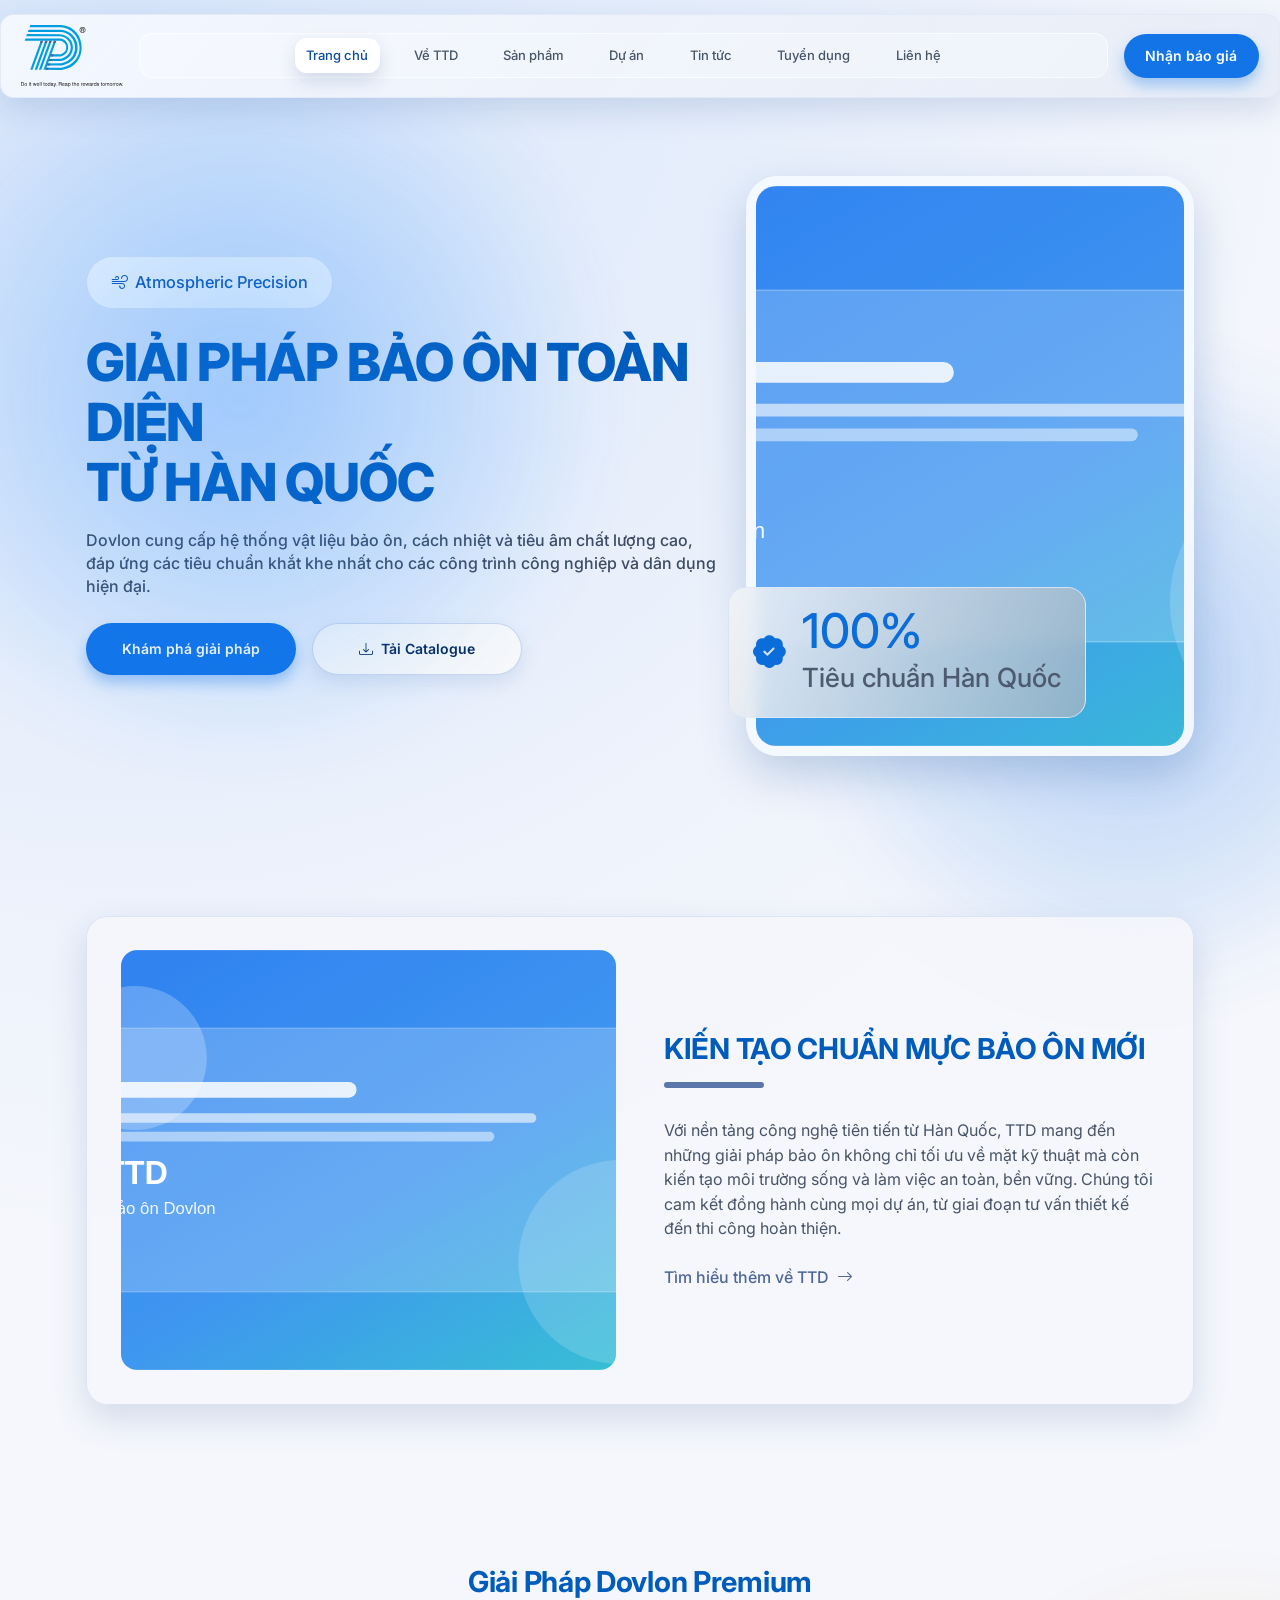
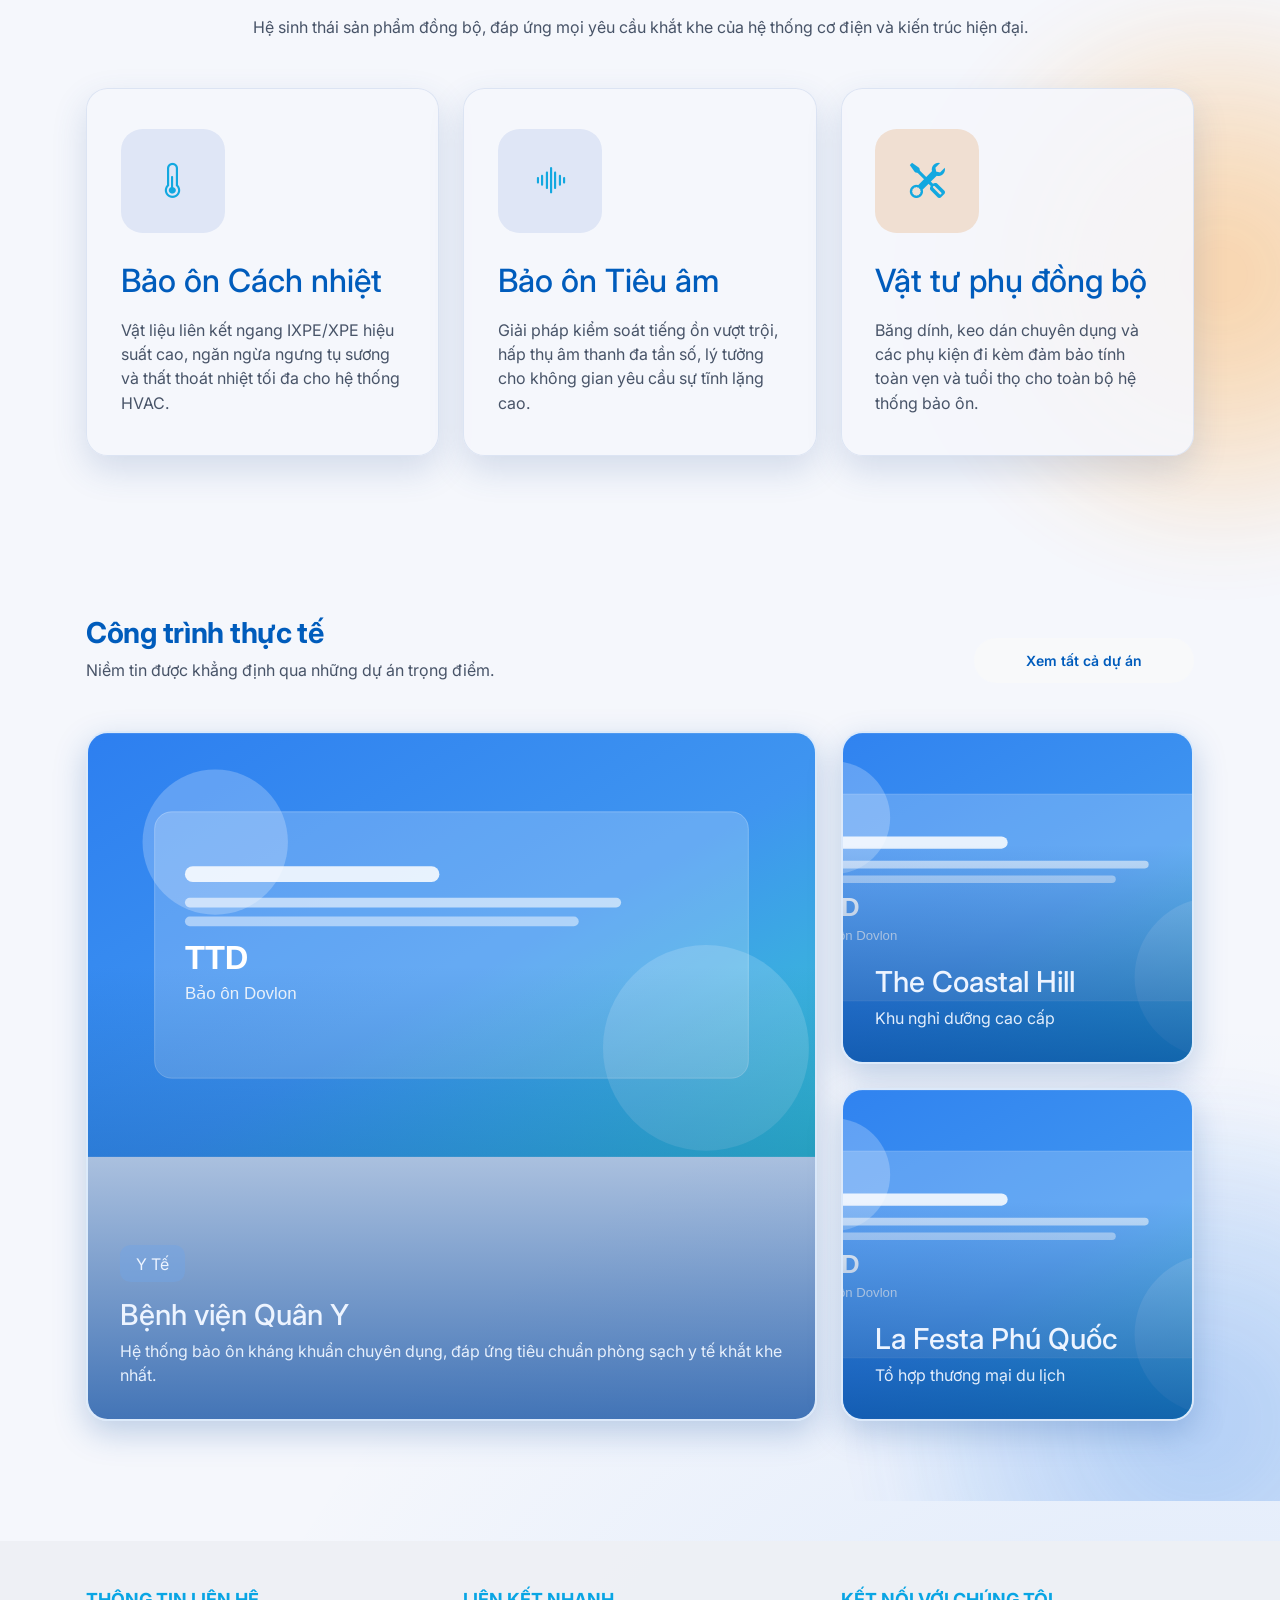
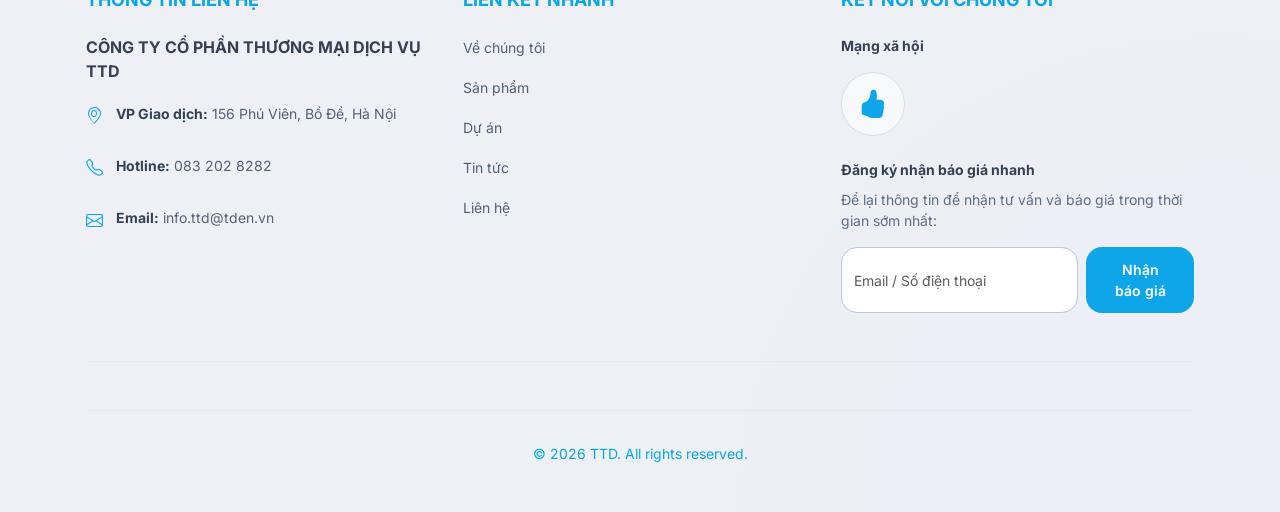
==== index.html @ 0bcf5763 "Rebuild website with Bootstrap floating header and interactive glass cards" ====
﻿<!doctype html>
<html lang="vi">
<head>
  <meta charset="utf-8">
  <meta name="viewport" content="width=device-width, initial-scale=1">
  <title>TTD - Giải pháp bảo ôn toàn diện từ Hàn Quốc</title>
  <meta name="description" content="TTD cung cấp hệ thống vật liệu bảo ôn, cách nhiệt và tiêu âm chuẩn Hàn Quốc cho công trình dân dụng và công nghiệp.">
  <link rel="preconnect" href="https://fonts.googleapis.com">
  <link rel="preconnect" href="https://fonts.gstatic.com" crossorigin>
  <link href="https://fonts.googleapis.com/css2?family=Inter:wght@400;500;600;700;800&display=swap" rel="stylesheet">
  <link href="https://cdn.jsdelivr.net/npm/bootstrap@5.3.7/dist/css/bootstrap.min.css" rel="stylesheet">
  <link href="https://cdn.jsdelivr.net/npm/bootstrap-icons@1.11.3/font/bootstrap-icons.min.css" rel="stylesheet">
  <link rel="stylesheet" href="assets/css/styles.css">
  <link rel="stylesheet" href="assets/css/home-bootstrap.css">
</head>
<body>
  <header class="topbar">
    <div class="container nav-wrap">
      <a class="brand" href="index.html" aria-label="TTD Home">
        <img class="logo-mark" src="assets/img/logo-ttd.svg" alt="Logo TTD Dovlon">
      </a>
      <button class="menu-toggle" aria-label="Mở menu">Menu</button>
      <nav class="menu">
        <a class="active" href="index.html">Trang chủ</a>
        <a href="about.html">Về TTD</a>
        <a href="products.html">Sản phẩm</a>
        <a href="projects.html">Dự án</a>
        <a href="news.html">Tin tức</a>
        <a href="careers.html">Tuyển dụng</a>
        <a href="contact.html">Liên hệ</a>
      </nav>
      <a class="btn btn-primary" href="contact.html">Nhận báo giá</a>
    </div>
  </header>

  <main class="overflow-hidden">
    <section class="hero-section py-5 py-lg-6">
      <div class="container-xl px-4 px-lg-3 position-relative">
        <span class="hero-glow hero-glow-left" aria-hidden="true"></span>
        <span class="hero-glow hero-glow-right" aria-hidden="true"></span>
        <div class="row gy-5 align-items-center">
          <div class="col-lg-7">
            <div class="hero-copy">
              <p class="hero-tag mb-4"><i class="bi bi-wind me-2"></i>Atmospheric Precision</p>
              <h1 class="hero-title mb-3">GIẢI PHÁP BẢO ÔN TOÀN DIỆN<br>TỪ HÀN QUỐC</h1>
              <p class="hero-sub mb-4">Dovlon cung cấp hệ thống vật liệu bảo ôn, cách nhiệt và tiêu âm chất lượng cao, đáp ứng các tiêu chuẩn khắt khe nhất cho các công trình công nghiệp và dân dụng hiện đại.</p>
              <div class="d-flex flex-wrap gap-3">
                <a class="btn btn-primary btn-lg rounded-pill px-4" href="products.html">Khám phá giải pháp</a>
                <a class="btn btn-light btn-lg rounded-pill px-4 text-primary-emphasis" href="https://drive.google.com/file/d/1ZRMlscwYEfazf8zU2liiJ7pVpVnIpPYZ/view?usp=drive_link" target="_blank" rel="noopener"><i class="bi bi-download me-2"></i>Tải Catalogue</a>
              </div>
            </div>
          </div>
          <div class="col-lg-5">
            <figure class="hero-media m-0 position-relative">
              <img src="https://www.figma.com/api/mcp/asset/4db23e1a-a9b9-47e6-80bc-61db65f1caf4" class="img-fluid" alt="Bề mặt tổ ong vật liệu Dovlon">
              <figcaption class="hero-stat glass-card">
                <i class="bi bi-patch-check-fill"></i>
                <div>
                  <strong>100%</strong>
                  <p>Tiêu chuẩn Hàn Quốc</p>
                </div>
              </figcaption>
            </figure>
          </div>
        </div>
      </div>
    </section>

    <section class="py-5 py-lg-6">
      <div class="container-xl px-4 px-lg-3">
        <article class="intro-card glass-solid">
          <div class="row g-4 g-lg-5 align-items-center">
            <div class="col-lg-6">
              <img src="https://www.figma.com/api/mcp/asset/1a63c082-2b15-49f8-abb1-9903d7b274f0" class="w-100 intro-visual" alt="Mô hình hệ vật liệu bảo ôn">
            </div>
            <div class="col-lg-6">
              <h2 class="section-title mb-3">KIẾN TẠO CHUẨN MỰC BẢO ÔN MỚI</h2>
              <span class="section-line mb-4"></span>
              <p class="section-body mb-4">Với nền tảng công nghệ tiên tiến từ Hàn Quốc, TTD mang đến những giải pháp bảo ôn không chỉ tối ưu về mặt kỹ thuật mà còn kiến tạo môi trường sống và làm việc an toàn, bền vững. Chúng tôi cam kết đồng hành cùng mọi dự án, từ giai đoạn tư vấn thiết kế đến thi công hoàn thiện.</p>
              <a class="section-link" href="about.html">Tìm hiểu thêm về TTD <i class="bi bi-arrow-right ms-1"></i></a>
            </div>
          </div>
        </article>
      </div>
    </section>

    <section class="py-5 py-lg-6 section-solutions position-relative">
      <span class="hero-glow hero-glow-orange" aria-hidden="true"></span>
      <div class="container-xl px-4 px-lg-3 position-relative">
        <header class="text-center mx-auto section-header mb-4 mb-lg-5">
          <h2 class="section-title mb-3">Giải Pháp Dovlon Premium</h2>
          <p class="section-body">Hệ sinh thái sản phẩm đồng bộ, đáp ứng mọi yêu cầu khắt khe của hệ thống cơ điện và kiến trúc hiện đại.</p>
        </header>
        <div class="row g-4">
          <div class="col-lg-4">
            <article class="solution-card glass-solid h-100">
              <span class="solution-icon icon-cool"><i class="bi bi-thermometer-half"></i></span>
              <h3>Bảo ôn Cách nhiệt</h3>
              <p>Vật liệu liên kết ngang IXPE/XPE hiệu suất cao, ngăn ngừa ngưng tụ sương và thất thoát nhiệt tối đa cho hệ thống HVAC.</p>
            </article>
          </div>
          <div class="col-lg-4">
            <article class="solution-card glass-solid h-100">
              <span class="solution-icon icon-sound"><i class="bi bi-soundwave"></i></span>
              <h3>Bảo ôn Tiêu âm</h3>
              <p>Giải pháp kiểm soát tiếng ồn vượt trội, hấp thụ âm thanh đa tần số, lý tưởng cho không gian yêu cầu sự tĩnh lặng cao.</p>
            </article>
          </div>
          <div class="col-lg-4">
            <article class="solution-card glass-solid h-100">
              <span class="solution-icon icon-tool"><i class="bi bi-tools"></i></span>
              <h3>Vật tư phụ đồng bộ</h3>
              <p>Băng dính, keo dán chuyên dụng và các phụ kiện đi kèm đảm bảo tính toàn vẹn và tuổi thọ cho toàn bộ hệ thống bảo ôn.</p>
            </article>
          </div>
        </div>
      </div>
    </section>

    <section class="py-5 py-lg-6 section-projects position-relative">
      <span class="hero-glow hero-glow-right" aria-hidden="true"></span>
      <div class="container-xl px-4 px-lg-3 position-relative">
        <div class="d-flex flex-wrap gap-3 justify-content-between align-items-end mb-4 mb-lg-5">
          <div>
            <h2 class="section-title mb-2">Công trình thực tế</h2>
            <p class="section-body mb-0">Niềm tin được khẳng định qua những dự án trọng điểm.</p>
          </div>
          <a href="projects.html" class="btn btn-light rounded-pill px-4 project-btn">Xem tất cả dự án</a>
        </div>

        <div class="row g-3 g-lg-4">
          <div class="col-lg-8">
            <article class="project-card project-card-lg">
              <img src="https://www.figma.com/api/mcp/asset/927b0bcc-60c6-4df0-abfb-96e4633c7fb8" alt="Bệnh viện Quân Y" class="w-100 h-100 object-fit-cover">
              <div class="project-overlay">
                <span class="project-chip">Y Tế</span>
                <h3>Bệnh viện Quân Y</h3>
                <p>Hệ thống bảo ôn kháng khuẩn chuyên dụng, đáp ứng tiêu chuẩn phòng sạch y tế khắt khe nhất.</p>
              </div>
            </article>
          </div>
          <div class="col-lg-4 d-flex flex-column gap-3 gap-lg-4">
            <article class="project-card project-card-sm flex-grow-1">
              <img src="https://www.figma.com/api/mcp/asset/ed3c2ebf-514a-4aba-a925-657114d9132e" alt="The Coastal Hill" class="w-100 h-100 object-fit-cover">
              <div class="project-overlay">
                <h3>The Coastal Hill</h3>
                <p>Khu nghỉ dưỡng cao cấp</p>
              </div>
            </article>
            <article class="project-card project-card-sm flex-grow-1">
              <img src="https://www.figma.com/api/mcp/asset/74480e6c-b079-48e3-ba5e-ff98db2c9ef7" alt="La Festa Phú Quốc" class="w-100 h-100 object-fit-cover">
              <div class="project-overlay">
                <h3>La Festa Phú Quốc</h3>
                <p>Tổ hợp thương mại du lịch</p>
              </div>
            </article>
          </div>
        </div>
      </div>
    </section>
  </main>

  <footer class="site-footer py-5">
    <div class="container-xl px-4 px-lg-3">
      <div class="row gy-4 gy-lg-0">
        <div class="col-lg-4">
          <h4>THÔNG TIN LIÊN HỆ</h4>
          <p class="company">CÔNG TY CỔ PHẦN THƯƠNG MẠI DỊCH VỤ TTD</p>
          <ul class="contact-list list-unstyled mb-0">
            <li><i class="bi bi-geo-alt"></i><span><strong>VP Giao dịch:</strong> 156 Phú Viên, Bồ Đề, Hà Nội</span></li>
            <li><i class="bi bi-telephone"></i><span><strong>Hotline:</strong> 083 202 8282</span></li>
            <li><i class="bi bi-envelope"></i><span><strong>Email:</strong> info.ttd@tden.vn</span></li>
          </ul>
        </div>
        <div class="col-lg-4">
          <h4>LIÊN KẾT NHANH</h4>
          <ul class="quick-links list-unstyled mb-0">
            <li><a href="about.html">Về chúng tôi</a></li>
            <li><a href="products.html">Sản phẩm</a></li>
            <li><a href="projects.html">Dự án</a></li>
            <li><a href="news.html">Tin tức</a></li>
            <li><a href="contact.html">Liên hệ</a></li>
          </ul>
        </div>
        <div class="col-lg-4">
          <h4>KẾT NỐI VỚI CHÚNG TÔI</h4>
          <p class="social-title">Mạng xã hội</p>
          <a class="social-link" href="https://www.facebook.com/ttddovlon" target="_blank" rel="noopener" aria-label="Facebook TTD"><i class="bi bi-hand-thumbs-up-fill"></i></a>
          <p class="subscribe-title">Đăng ký nhận báo giá nhanh</p>
          <p class="subscribe-copy">Để lại thông tin để nhận tư vấn và báo giá trong thời gian sớm nhất:</p>
          <form class="d-flex flex-column flex-sm-row gap-2" action="#" method="post">
            <label for="quickQuote" class="visually-hidden">Email hoặc số điện thoại</label>
            <input id="quickQuote" type="text" class="form-control" placeholder="Email / Số điện thoại">
            <button class="btn btn-info text-white fw-semibold px-4" type="submit">Nhận báo giá</button>
          </form>
        </div>
      </div>
      <hr>
      <p class="copyright mb-0">© 2026 TTD. All rights reserved.</p>
    </div>
  </footer>

  <script src="assets/js/main.js"></script>
  <script src="https://cdn.jsdelivr.net/npm/bootstrap@5.3.7/dist/js/bootstrap.bundle.min.js"></script>
</body>
</html>
---- assets/css/styles.css ----
﻿:root {
  --bg-main: #f9f9ff;
  --bg-soft: #f1f3fe;
  --bg-deep: #ebedf8;
  --text: #181c23;
  --muted: #414754;
  --primary: #005cbc;
  --primary-2: #1274e7;
  --line: rgba(255, 255, 255, 0.5);
  --line-2: rgba(0, 92, 188, 0.14);
  --glass: rgba(255, 255, 255, 0.6);
  --glass-strong: rgba(255, 255, 255, 0.75);
  --radius-xl: 24px;
  --radius-lg: 12px;
  --radius-md: 8px;
  --shadow-lg: 0 30px 60px -15px rgba(95, 119, 166, 0.18);
  --shadow-md: 0 20px 30px -14px rgba(95, 119, 166, 0.16);
  --shadow-sm: 0 8px 20px -12px rgba(95, 119, 166, 0.16);
}

* {
  box-sizing: border-box;
}

html {
  scroll-behavior: smooth;
}

body {
  margin: 0;
  font-family: "Inter", "Be Vietnam Pro", "Segoe UI", Arial, sans-serif;
  color: var(--text);
  line-height: 1.5;
  background:
    radial-gradient(900px 420px at 14% -12%, rgba(149, 189, 255, 0.2), transparent 72%),
    radial-gradient(900px 420px at 96% -6%, rgba(153, 214, 252, 0.2), transparent 70%),
    linear-gradient(180deg, var(--bg-main) 0%, #ffffff 100%);
}

a {
  color: inherit;
  text-decoration: none;
}

img {
  max-width: 100%;
  display: block;
}

.container {
  max-width: 1280px;
  margin: 0 auto;
  padding: 0 32px;
}

.topbar {
  position: sticky;
  top: 14px;
  z-index: 120;
  background: transparent;
  padding: 0 0 12px;
}

.nav-wrap {
  position: relative;
  min-height: 81px;
  display: grid;
  grid-template-columns: auto 1fr auto;
  align-items: center;
  gap: 1rem;
  padding: 10px 20px;
  border-radius: 14px;
  border: 1px solid rgba(225, 233, 248, 0.9);
  background: linear-gradient(135deg, rgba(246, 249, 255, 0.92), rgba(230, 236, 246, 0.9));
  backdrop-filter: blur(16px);
  -webkit-backdrop-filter: blur(16px);
  box-shadow: 0 12px 30px rgba(41, 86, 153, 0.16);
  transition: box-shadow 0.28s ease, background-color 0.28s ease, transform 0.28s ease;
}

.topbar.is-scrolled .nav-wrap {
  box-shadow: 0 16px 38px rgba(23, 62, 121, 0.22);
  background: linear-gradient(135deg, rgba(250, 252, 255, 0.98), rgba(236, 242, 251, 0.95));
  transform: translateY(-2px);
}

.brand {
  display: inline-flex;
  align-items: center;
  gap: 0.7rem;
}

.logo-mark {
  width: 102px;
  height: auto;
}

.brand-copy {
  display: grid;
  gap: 2px;
}

.brand-copy strong {
  font-size: 0.94rem;
  color: #25364d;
  letter-spacing: 0.03em;
  text-transform: uppercase;
}

.brand-copy small {
  font-size: 0.68rem;
  font-weight: 600;
  color: #53657d;
}

.menu {
  display: flex;
  align-items: center;
  gap: 1.4rem;
  justify-content: center;
  justify-self: center;
  width: 100%;
  padding: 4px 6px;
  border-radius: 14px;
  border: 1px solid rgba(255, 255, 255, 0.62);
  background: rgba(255, 255, 255, 0.24);
}

.menu a {
  position: relative;
  font-size: 13px;
  font-weight: 500;
  color: #475569;
  padding: 0.48rem 0.72rem;
  border-radius: 10px;
  border-bottom: 0;
  transition: color 0.28s ease, background-color 0.28s ease;
}

.menu a::after {
  content: none;
}

.menu a:hover,
.menu a.active,
.menu a.is-current {
  color: #0b4d9f;
  background: rgba(255, 255, 255, 0.95);
  border-radius: 12px;
  box-shadow: 0 8px 18px rgba(29, 68, 126, 0.16);
}

.menu a:hover::after,
.menu a.active::after,
.menu a.is-current::after {
  transform: none;
}

.menu-toggle {
  display: none;
  border: 0;
  border-radius: 10px;
  padding: 0.54rem 0.72rem;
  background: var(--glass-strong);
  color: #20426c;
  font-weight: 700;
}

.nav-wrap > .btn {
  justify-self: end;
}

.btn {
  display: inline-flex;
  align-items: center;
  justify-content: center;
  border: 0;
  border-radius: 9999px;
  font-size: 14px;
  font-weight: 600;
  padding: 0.74rem 1.35rem;
  transition: 0.24s ease;
}

.btn-primary {
  color: #fff;
  background: var(--primary-2);
  box-shadow: 0 8px 14px rgba(18, 116, 231, 0.34);
}

.btn-primary:hover,
.btn-primary:focus-visible {
  transform: translateY(-1px);
  box-shadow: 0 12px 18px rgba(18, 116, 231, 0.38);
}

.btn-outline {
  color: #222e40;
  background: transparent;
  border: 1px solid rgba(114, 119, 133, 0.7);
}

main section {
  padding: 60px 0;
}

.section-soft {
  background: var(--bg-soft);
}

.section-deep {
  background: var(--bg-deep);
}

.glass {
  background: var(--glass);
  border: 1px solid var(--line);
  backdrop-filter: blur(7.5px);
  -webkit-backdrop-filter: blur(7.5px);
  box-shadow: var(--shadow-lg);
}

.section-title {
  margin: 0;
  font-size: clamp(30px, 4vw, 48px);
  line-height: 1.2;
  letter-spacing: -0.02em;
}

.section-kicker {
  margin: 0 0 12px;
  color: var(--primary);
  font-size: 14px;
  font-weight: 700;
  letter-spacing: 0.32em;
  text-transform: uppercase;
}

.section-sub {
  margin: 14px 0 0;
  color: var(--muted);
  font-size: 18px;
  line-height: 1.6;
}

.hero-banner {
  position: relative;
  min-height: 700px;
  border-radius: 0;
  overflow: hidden;
  margin: 0 -32px;
}

.hero-banner img {
  width: 100%;
  height: 100%;
  min-height: 700px;
  object-fit: cover;
}

.hero-overlay {
  position: absolute;
  inset: 0;
  background:
    linear-gradient(93deg, rgba(15, 31, 52, 0.55) 0%, rgba(15, 31, 52, 0.22) 40%, rgba(15, 31, 52, 0.06) 70%),
    radial-gradient(700px 300px at 18% 26%, rgba(255, 255, 255, 0.14), transparent 70%);
}

.hero-content {
  position: absolute;
  top: 160px;
  left: 40px;
  width: min(768px, calc(100% - 80px));
  z-index: 2;
}

.hero-content h1 {
  margin: 0;
  font-size: clamp(44px, 7vw, 74px);
  line-height: 1.04;
  letter-spacing: -0.04em;
  text-transform: uppercase;
  color: #fff;
}

.hero-content h1 strong {
  color: #2080ed;
}

.hero-content p {
  margin: 24px 0 0;
  max-width: 540px;
  color: rgba(245, 249, 255, 0.94);
  font-size: 18px;
  line-height: 1.62;
}

.hero-catalogue {
  margin-top: 34px;
  color: rgba(255, 255, 255, 0.86);
  font-size: 11px;
  letter-spacing: 0.18em;
  text-transform: uppercase;
  display: inline-flex;
  gap: 14px;
  align-items: center;
}

.hero-catalogue::after {
  content: "";
  width: 86px;
  height: 1px;
  background: rgba(255, 255, 255, 0.45);
}

.split {
  display: grid;
  grid-template-columns: repeat(2, minmax(0, 1fr));
}

.split-700 {
  min-height: 700px;
}

.split-image {
  position: relative;
  overflow: hidden;
}

.split-image img {
  width: 100%;
  height: 100%;
  min-height: 700px;
  object-fit: cover;
}

.split-text {
  display: flex;
  flex-direction: column;
  justify-content: center;
  padding: 96px;
  background: var(--glass);
  border-left: 1px solid var(--line-2);
  backdrop-filter: blur(18px);
  -webkit-backdrop-filter: blur(18px);
}

.split-text h2,
.split-text h3 {
  margin: 0;
  font-size: clamp(34px, 4vw, 48px);
  line-height: 1.15;
  letter-spacing: -0.02em;
}

.split-text p {
  margin: 18px 0 0;
  color: var(--muted);
  font-size: 18px;
  line-height: 1.62;
}

.meta-lines {
  margin-top: 26px;
  border-top: 1px solid rgba(0, 0, 0, 0.08);
}

.meta-row {
  display: flex;
  justify-content: space-between;
  align-items: baseline;
  gap: 1rem;
  padding: 20px 0;
  border-bottom: 1px solid rgba(0, 0, 0, 0.08);
}

.meta-row span:first-child {
  color: rgba(24, 28, 35, 0.42);
  font-size: 12px;
  letter-spacing: 0.2em;
  text-transform: uppercase;
  font-weight: 700;
}

.meta-row span:last-child {
  color: var(--text);
  font-size: 28px;
  font-weight: 600;
}

.tag-list {
  margin-top: 18px;
  display: flex;
  flex-wrap: wrap;
  gap: 8px;
}

.tag {
  display: inline-flex;
  align-items: center;
  justify-content: center;
  border: 1px solid rgba(0, 92, 188, 0.3);
  color: var(--primary);
  font-size: 10px;
  letter-spacing: 0.1em;
  text-transform: uppercase;
  font-weight: 800;
  padding: 6px 14px;
  background: rgba(0, 92, 188, 0.05);
}

.grid-3,
.grid-4,
.grid-2 {
  display: grid;
  gap: 24px;
}

.grid-2 {
  grid-template-columns: repeat(2, minmax(0, 1fr));
}

.grid-3 {
  grid-template-columns: repeat(3, minmax(0, 1fr));
}

.grid-4 {
  grid-template-columns: repeat(4, minmax(0, 1fr));
}

.card {
  background: var(--glass);
  border: 1px solid var(--line);
  border-radius: 12px;
  box-shadow: var(--shadow-md);
  backdrop-filter: blur(7.5px);
  -webkit-backdrop-filter: blur(7.5px);
  padding: 24px;
}

.card,
.mini-card,
.cert-item,
.leader-card,
.job-card,
.cv-panel,
.news-item {
  background-color: rgba(245, 247, 252, 0.9);
}

.has-hover-glow {
  position: relative;
  overflow: hidden;
  isolation: isolate;
  --hover-x: 50%;
  --hover-y: 50%;
}

.has-hover-glow::before {
  content: "";
  position: absolute;
  inset: -28%;
  pointer-events: none;
  z-index: 0;
  opacity: 0;
  filter: blur(26px);
  transition: opacity 0.26s ease;
  background: radial-gradient(
    circle at var(--hover-x) var(--hover-y),
    rgba(255, 255, 255, 0.72) 0%,
    rgba(189, 217, 255, 0.34) 22%,
    rgba(141, 186, 255, 0.2) 40%,
    rgba(141, 186, 255, 0) 62%
  );
}

.has-hover-glow:hover::before,
.has-hover-glow.is-hovering::before {
  opacity: 1;
}

.has-hover-glow > * {
  position: relative;
  z-index: 1;
}

.card h3,
.card h4 {
  margin: 0;
  line-height: 1.35;
}

.card p {
  margin: 12px 0 0;
  color: var(--muted);
}

.center-card {
  text-align: center;
}

.center-card .icon-dot {
  width: 64px;
  height: 64px;
  border-radius: 9999px;
  margin: 0 auto 12px;
  background: rgba(177, 201, 253, 0.5);
  display: grid;
  place-items: center;
  color: var(--primary);
  font-size: 20px;
}

.feature-card {
  padding: 0;
  overflow: hidden;
}

.feature-card img {
  width: 100%;
  height: 320px;
  object-fit: cover;
}

.feature-card .content {
  padding: 24px;
}

.list-check {
  list-style: none;
  margin: 18px 0 0;
  padding: 0;
  display: grid;
  gap: 14px;
}

.list-check li {
  position: relative;
  padding-left: 30px;
  color: var(--muted);
}

.list-check li::before {
  content: "✓";
  position: absolute;
  left: 0;
  top: 0;
  color: #1274e7;
  font-weight: 800;
}

.jobs {
  display: grid;
  gap: 12px;
}

.job-card {
  background: var(--glass);
  border: 1px solid var(--line);
  border-radius: 8px;
  padding: 25px;
  box-shadow: var(--shadow-md);
}

.job-title-row {
  display: flex;
  align-items: center;
  justify-content: space-between;
  gap: 12px;
}

.job-hot {
  border-radius: 9999px;
  padding: 4px 12px;
  background: rgba(198, 84, 1, 0.1);
  color: #c65401;
  font-size: 12px;
  font-weight: 600;
}

.job-meta {
  margin-top: 10px;
  color: var(--muted);
  font-size: 16px;
  display: flex;
  flex-wrap: wrap;
  gap: 16px;
}

.job-meta span {
  display: inline-flex;
  align-items: center;
  gap: 6px;
}

.job-card .btn-outline {
  margin-top: 16px;
  width: 100%;
}

.cv-panel {
  border-radius: 12px;
  background: var(--glass);
  border: 1px solid var(--line);
  box-shadow: var(--shadow-lg);
  padding: 49px;
}

.cv-panel h3 {
  margin: 0;
  font-size: 42px;
  line-height: 1.12;
}

.cv-panel p {
  margin: 8px 0 0;
  color: var(--muted);
}

.form-grid-2 {
  margin-top: 20px;
  display: grid;
  grid-template-columns: repeat(2, minmax(0, 1fr));
  gap: 12px;
}

.form-group {
  display: grid;
  gap: 4px;
}

.form-group label {
  color: var(--text);
  font-size: 14px;
  font-weight: 500;
  letter-spacing: 0.02em;
}

.form-group input,
.form-group select,
.form-group textarea {
  width: 100%;
  border: 1px solid #c1c6d6;
  border-radius: 6px;
  background: #fff;
  padding: 11px 13px;
  font: inherit;
  color: #303d50;
}

.form-group textarea {
  resize: vertical;
  min-height: 120px;
}

.upload-box {
  margin-top: 12px;
  border: 2px dashed #c1c6d6;
  border-radius: 6px;
  background: #fff;
  padding: 26px;
  text-align: center;
  color: #64748b;
}

.upload-box strong {
  color: var(--primary);
}

.form-submit {
  margin-top: 16px;
  display: flex;
  justify-content: flex-end;
}

.footer {
  padding: 64px 0 32px;
  background: rgba(255, 255, 255, 0.4);
  backdrop-filter: blur(20px);
  -webkit-backdrop-filter: blur(20px);
}

.footer-grid {
  display: grid;
  grid-template-columns: repeat(3, minmax(0, 1fr));
  gap: 48px;
}

.footer h4 {
  margin: 0 0 12px;
  color: #00adef;
  font-size: 18px;
  letter-spacing: 0.04em;
  text-transform: uppercase;
}

.footer p,
.footer li,
.footer a {
  margin: 0;
  color: #475569;
  font-size: 14px;
  line-height: 1.6;
}

.footer ul {
  margin: 0;
  padding-left: 18px;
  display: grid;
  gap: 6px;
}

.contact-list {
  list-style: none;
  margin: 0;
  padding: 0;
  display: grid;
  gap: 10px;
}

.contact-list li {
  display: flex;
  gap: 8px;
  align-items: flex-start;
}

.contact-list .icon {
  width: 16px;
  text-align: center;
  line-height: 1.6;
  color: #00adef;
}

.social-chip {
  margin-top: 10px;
  display: inline-flex;
  align-items: center;
  justify-content: center;
  width: 40px;
  height: 40px;
  border-radius: 9999px;
  background: #fff;
  border: 1px solid #e2e8f0;
}

.quick-quote {
  margin-top: 14px;
  display: flex;
  gap: 12px;
}

.quick-quote input {
  flex: 1;
  min-width: 0;
  border: 1px solid #cbd5e1;
  border-radius: 12px;
  background: rgba(255, 255, 255, 0.7);
  padding: 12px 16px;
  color: #334155;
}

.quick-quote .btn {
  border-radius: 12px;
}

.copyright {
  margin-top: 48px;
  padding-top: 32px;
  border-top: 1px solid #e2e8f0;
  text-align: center;
  color: #00adef;
  font-size: 14px;
}

.image-cover {
  width: 100%;
  height: 100%;
  object-fit: cover;
}

.about-intro {
  background: linear-gradient(180deg, #f1f3fe 0%, #f9f9ff 100%);
  text-align: center;
  padding: 128px 0 96px;
}

.about-intro .section-sub {
  max-width: 760px;
  margin: 22px auto 0;
}

.mini-card {
  background: var(--glass);
  border: 1px solid var(--line);
  border-radius: 12px;
  padding: 33px;
  box-shadow: var(--shadow-md);
  text-align: center;
}

.mini-card p {
  margin: 12px 0 0;
  color: var(--muted);
}

.cert-grid {
  display: grid;
  grid-template-columns: repeat(4, minmax(0, 1fr));
  gap: 32px;
}

.cert-item {
  background: var(--glass);
  border: 1px solid var(--line);
  border-radius: 12px;
  padding: 25px;
  box-shadow: var(--shadow-md);
}

.cert-item img {
  width: 100%;
  height: 350px;
  object-fit: cover;
}

.cert-item p {
  margin: 12px 0 0;
  font-size: 14px;
}

.leader-grid {
  display: grid;
  grid-template-columns: repeat(4, minmax(0, 1fr));
  gap: 32px;
}

.leader-card {
  background: var(--glass);
  border: 1px solid var(--line);
  border-radius: 12px;
  overflow: hidden;
  box-shadow: var(--shadow-lg);
}

.leader-card img {
  width: 100%;
  height: 320px;
  object-fit: cover;
}

.leader-card .meta {
  padding: 24px;
  text-align: center;
}

.leader-card .meta h4 {
  margin: 0;
  font-size: 20px;
}

.leader-card .meta p {
  margin: 3px 0 0;
  color: var(--primary);
  font-size: 14px;
}

.news-list {
  display: grid;
  gap: 16px;
}

.news-item {
  background: var(--glass);
  border: 1px solid var(--line);
  border-radius: 12px;
  box-shadow: var(--shadow-md);
  padding: 24px;
}

.news-item h3 {
  margin: 12px 0 0;
}

.news-item time {
  color: var(--primary);
  font-size: 14px;
  font-weight: 600;
}

@media (max-width: 1080px) {
  .menu {
    gap: 0.75rem;
  }

  .menu a {
    padding: 0.44rem 0.58rem;
    font-size: 12px;
  }

  .split-text {
    padding: 56px;
  }

  .grid-4,
  .cert-grid,
  .leader-grid {
    grid-template-columns: repeat(2, minmax(0, 1fr));
  }

  .footer-grid {
    grid-template-columns: 1fr 1fr;
  }

  .footer-grid section:last-child {
    grid-column: 1 / -1;
  }
}

@media (max-width: 860px) {
  .topbar {
    top: 8px;
    padding-bottom: 8px;
  }

  .container {
    padding: 0 16px;
  }

  .nav-wrap {
    min-height: 72px;
    padding: 10px 12px;
  }

  .menu-toggle {
    display: inline-flex;
    justify-self: center;
  }

  .menu {
    position: absolute;
    left: 16px;
    right: 16px;
    top: calc(100% + 8px);
    display: none;
    flex-direction: column;
    align-items: stretch;
    gap: 2px;
    border-radius: 12px;
    background: rgba(255, 255, 255, 0.94);
    border: 1px solid rgba(255, 255, 255, 0.7);
    box-shadow: var(--shadow-md);
    padding: 8px;
    justify-self: stretch;
  }

  .menu.open {
    display: flex;
  }

  .menu a {
    padding: 10px 8px;
    border-bottom: 0;
    border-radius: 8px;
  }

  .menu a.active,
  .menu a.is-current {
    border-bottom: 0;
    background: rgba(255, 255, 255, 0.98);
    border-radius: 12px;
    box-shadow: 0 8px 18px rgba(29, 68, 126, 0.14);
  }

  .brand-copy {
    display: none;
  }

  .hero-banner {
    margin: 0 -16px;
    min-height: 560px;
  }

  .hero-banner img {
    min-height: 560px;
  }

  .hero-content {
    left: 16px;
    top: 104px;
    width: calc(100% - 32px);
  }

  .hero-content p {
    font-size: 16px;
  }

  .split,
  .grid-2,
  .grid-3,
  .grid-4,
  .cert-grid,
  .leader-grid,
  .footer-grid,
  .form-grid-2 {
    grid-template-columns: 1fr;
  }

  .split-text {
    padding: 40px 24px;
    border-left: 0;
    border-top: 1px solid var(--line-2);
  }

  .split-image img {
    min-height: 420px;
  }

  .cv-panel {
    padding: 28px 22px;
  }

  .cv-panel h3 {
    font-size: 32px;
  }

  .form-submit {
    justify-content: stretch;
  }

  .form-submit .btn {
    width: 100%;
  }

  .quick-quote {
    flex-direction: column;
  }

  .quick-quote .btn {
    width: 100%;
  }
}
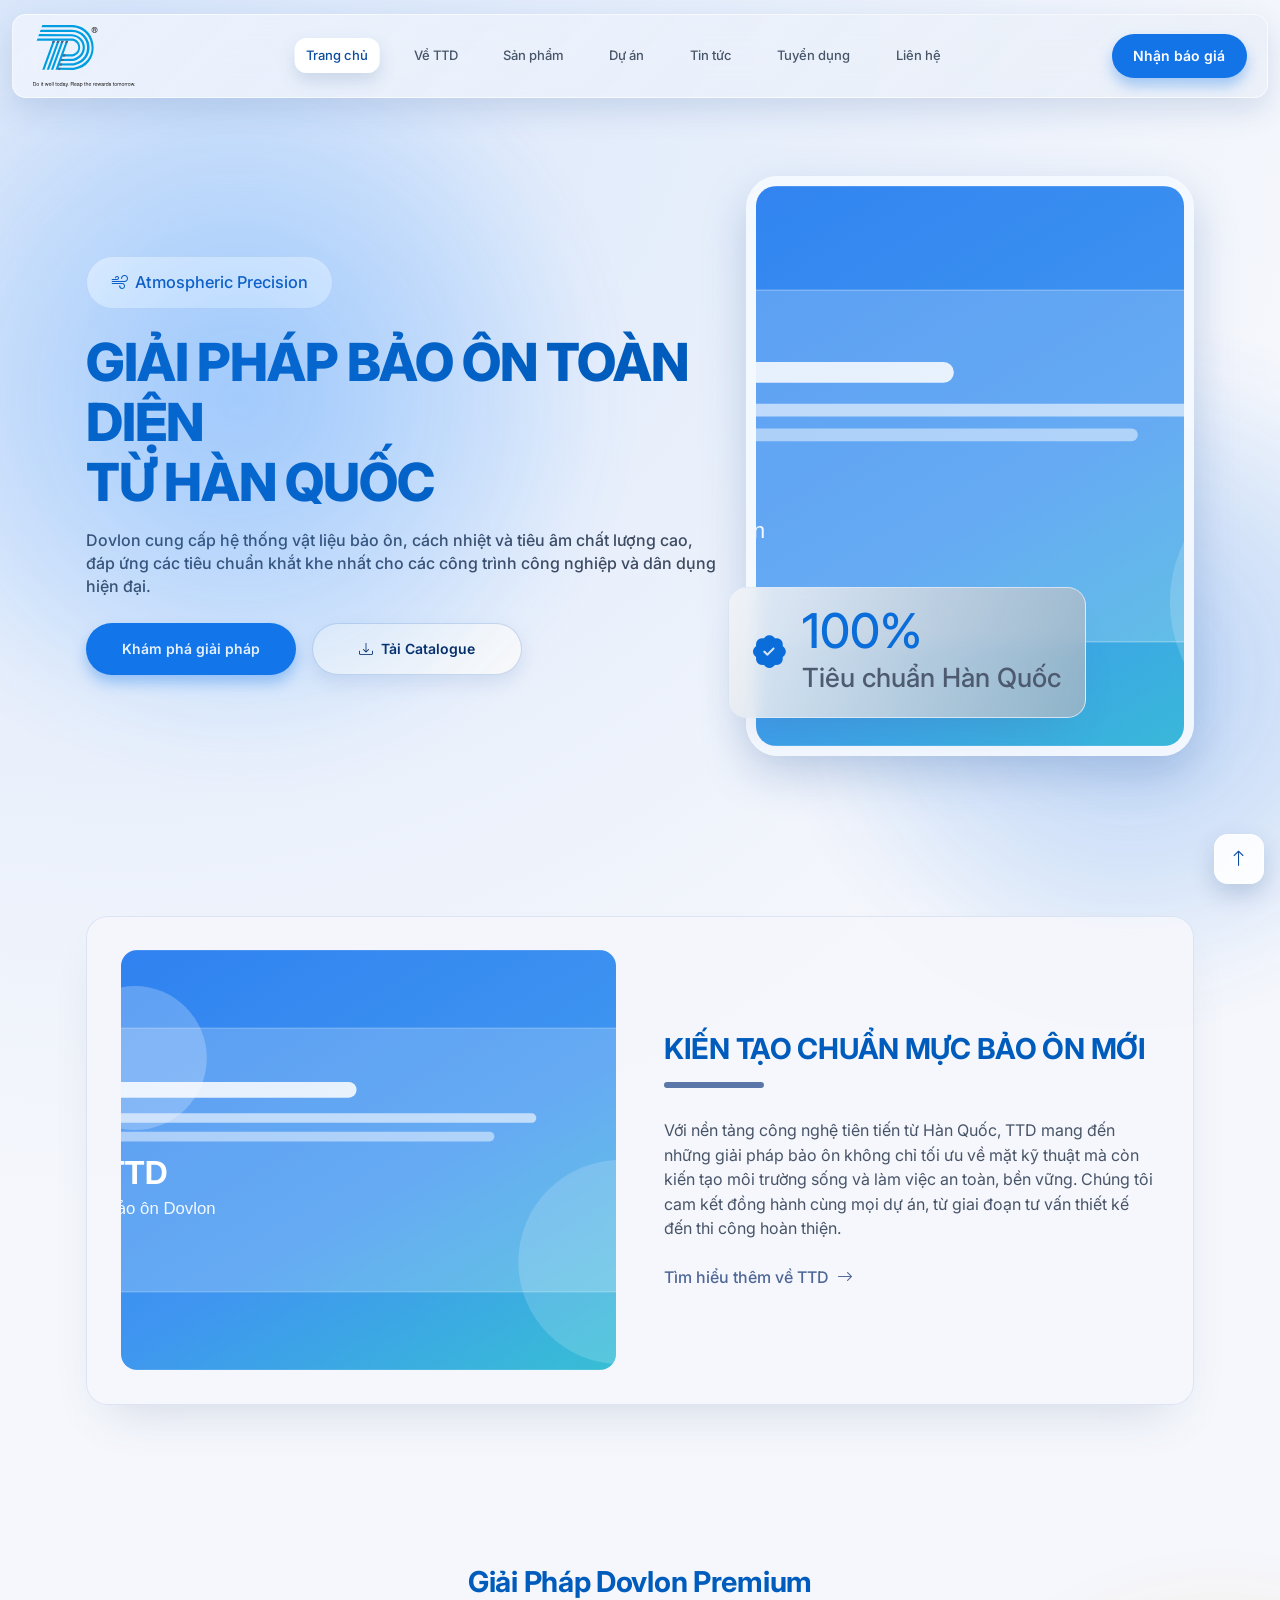
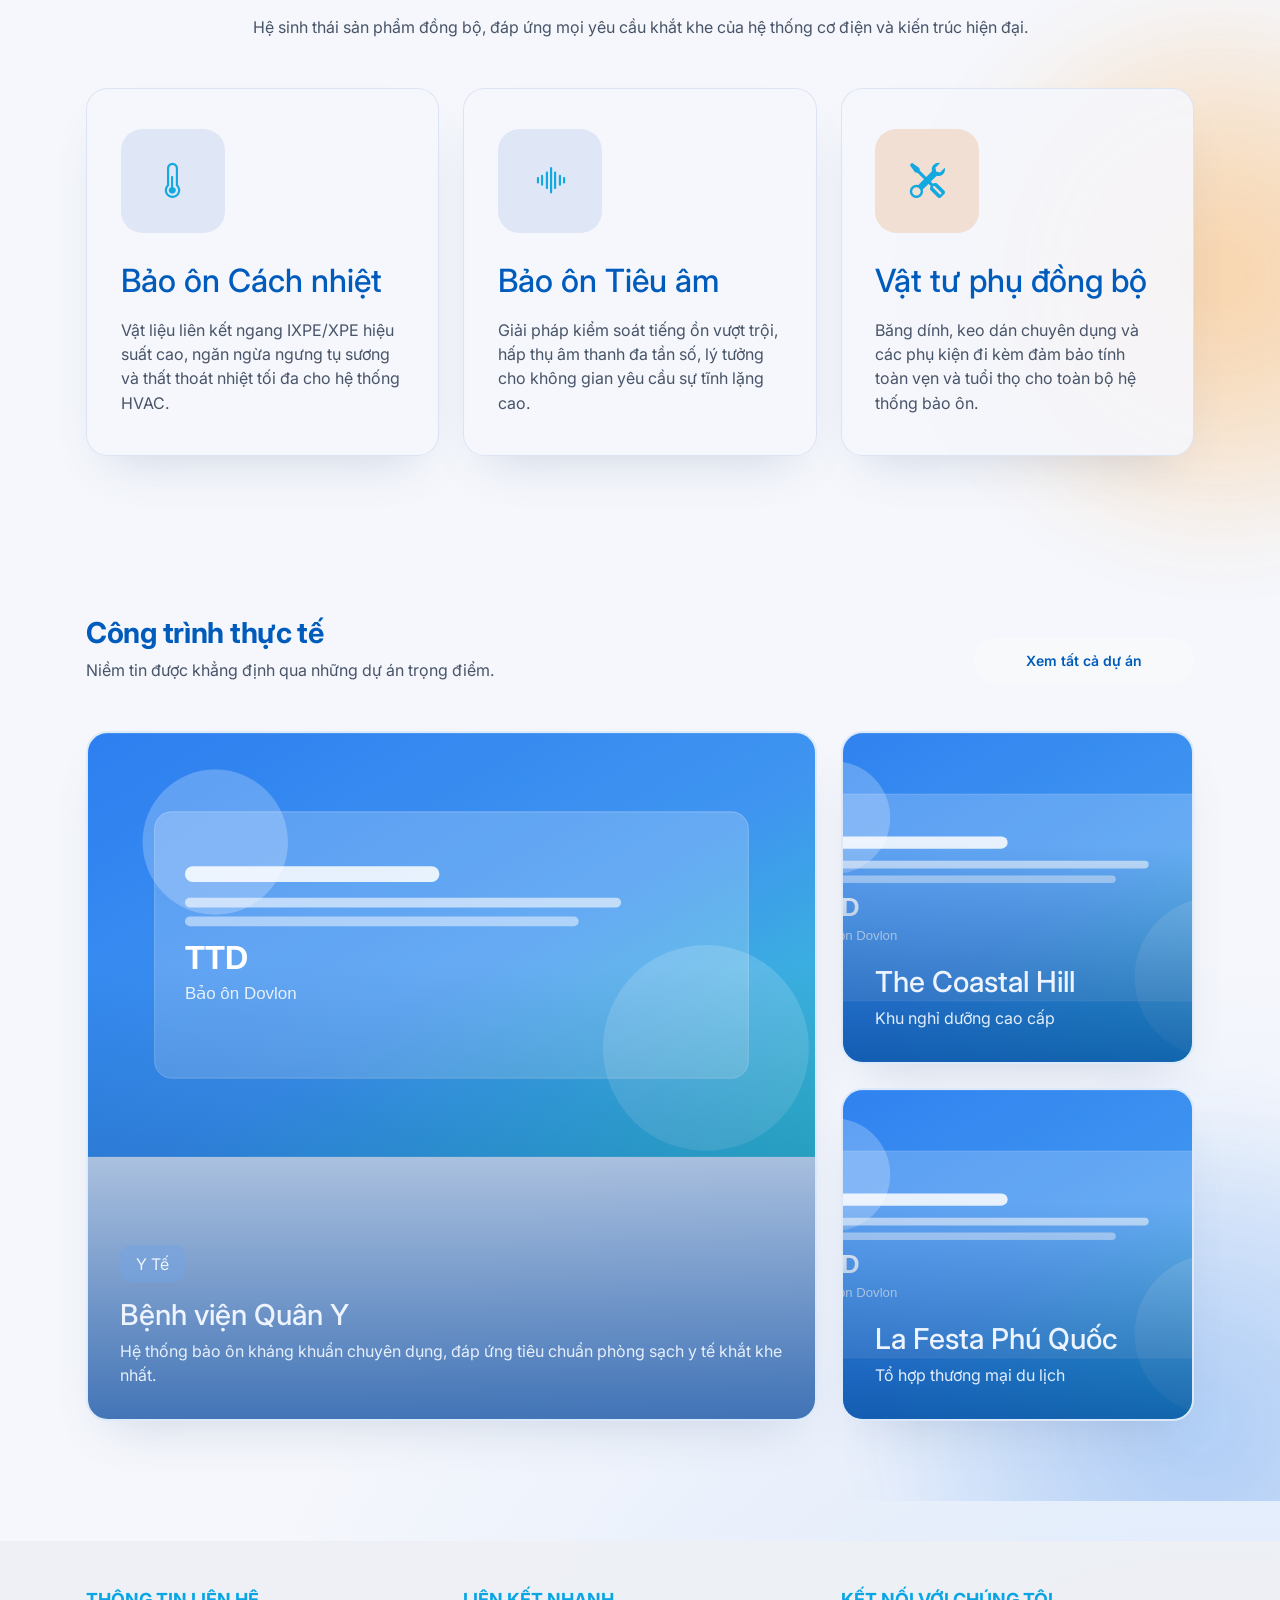
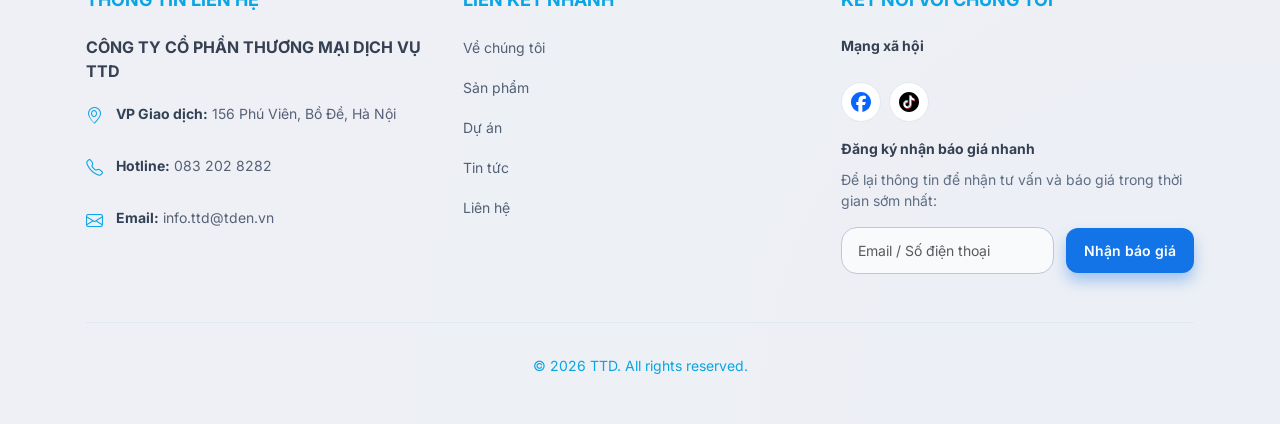
==== commit 0f4ef152: "Refine layout consistency, typography, footer, and news pages" ====
--- a/index.html
+++ b/index.html
@@ -1,4 +1,4 @@
-﻿<!doctype html>
+<!doctype html>
 <html lang="vi">
 <head>
   <meta charset="utf-8">
@@ -13,7 +13,7 @@
   <link rel="stylesheet" href="assets/css/styles.css">
   <link rel="stylesheet" href="assets/css/home-bootstrap.css">
 </head>
-<body>
+<body class="home-page">
   <header class="topbar">
     <div class="container nav-wrap">
       <a class="brand" href="index.html" aria-label="TTD Home">
@@ -185,17 +185,23 @@
         <div class="col-lg-4">
           <h4>KẾT NỐI VỚI CHÚNG TÔI</h4>
           <p class="social-title">Mạng xã hội</p>
-          <a class="social-link" href="https://www.facebook.com/ttddovlon" target="_blank" rel="noopener" aria-label="Facebook TTD"><i class="bi bi-hand-thumbs-up-fill"></i></a>
+          <div class="social-links">
+            <a class="social-chip" href="https://www.facebook.com/ttddovlon" target="_blank" rel="noopener" aria-label="Facebook">
+              <img src="assets/img/facebook_icon.svg" alt="Facebook">
+            </a>
+            <a class="social-chip" href="#" aria-label="TikTok">
+              <img src="assets/img/TikTok_Icon_Black_Circle.svg" alt="TikTok">
+            </a>
+          </div>
           <p class="subscribe-title">Đăng ký nhận báo giá nhanh</p>
           <p class="subscribe-copy">Để lại thông tin để nhận tư vấn và báo giá trong thời gian sớm nhất:</p>
-          <form class="d-flex flex-column flex-sm-row gap-2" action="#" method="post">
+          <form class="quick-quote" action="#" method="post">
             <label for="quickQuote" class="visually-hidden">Email hoặc số điện thoại</label>
             <input id="quickQuote" type="text" class="form-control" placeholder="Email / Số điện thoại">
-            <button class="btn btn-info text-white fw-semibold px-4" type="submit">Nhận báo giá</button>
+            <button class="btn btn-primary" type="submit">Nhận báo giá</button>
           </form>
         </div>
       </div>
-      <hr>
       <p class="copyright mb-0">© 2026 TTD. All rights reserved.</p>
     </div>
   </footer>
--- a/assets/css/styles.css
+++ b/assets/css/styles.css
@@ -16,6 +16,7 @@
   --shadow-lg: 0 30px 60px -15px rgba(95, 119, 166, 0.18);
   --shadow-md: 0 20px 30px -14px rgba(95, 119, 166, 0.16);
   --shadow-sm: 0 8px 20px -12px rgba(95, 119, 166, 0.16);
+  --shadow-card-unified: 0 24px 48px -24px rgba(73, 98, 140, 0.24);
 }
 
 * {
@@ -58,7 +59,16 @@
   top: 14px;
   z-index: 120;
   background: transparent;
-  padding: 0 0 12px;
+  padding: 0 12px 12px;
+}
+
+@media (min-width: 861px) {
+  body:not(.home-page):not(.products-page) .container,
+  body:not(.home-page):not(.products-page) .container-xl {
+    max-width: 1280px;
+    padding-left: 0;
+    padding-right: 0;
+  }
 }
 
 .nav-wrap {
@@ -70,18 +80,24 @@
   gap: 1rem;
   padding: 10px 20px;
   border-radius: 14px;
-  border: 1px solid rgba(225, 233, 248, 0.9);
-  background: linear-gradient(135deg, rgba(246, 249, 255, 0.92), rgba(230, 236, 246, 0.9));
-  backdrop-filter: blur(16px);
-  -webkit-backdrop-filter: blur(16px);
+  border: 1px solid rgba(255, 255, 255, 0.62);
+  background: linear-gradient(135deg, rgba(246, 249, 255, 0.64), rgba(230, 236, 246, 0.58));
+  backdrop-filter: blur(18px);
+  -webkit-backdrop-filter: blur(18px);
   box-shadow: 0 12px 30px rgba(41, 86, 153, 0.16);
   transition: box-shadow 0.28s ease, background-color 0.28s ease, transform 0.28s ease;
 }
 
 .topbar.is-scrolled .nav-wrap {
   box-shadow: 0 16px 38px rgba(23, 62, 121, 0.22);
-  background: linear-gradient(135deg, rgba(250, 252, 255, 0.98), rgba(236, 242, 251, 0.95));
+  background: linear-gradient(135deg, rgba(250, 252, 255, 0.72), rgba(236, 242, 251, 0.68));
   transform: translateY(-2px);
+}
+
+.nav-wrap:hover {
+  background: linear-gradient(135deg, rgba(252, 254, 255, 0.56), rgba(238, 244, 252, 0.52));
+  backdrop-filter: blur(22px);
+  -webkit-backdrop-filter: blur(22px);
 }
 
 .brand {
@@ -114,6 +130,8 @@
 }
 
 .menu {
+  position: relative;
+  isolation: isolate;
   display: flex;
   align-items: center;
   gap: 1.4rem;
@@ -122,12 +140,38 @@
   width: 100%;
   padding: 4px 6px;
   border-radius: 14px;
-  border: 1px solid rgba(255, 255, 255, 0.62);
+  border: 0;
   background: rgba(255, 255, 255, 0.24);
+}
+
+.menu-indicator {
+  position: absolute;
+  top: 4px;
+  left: 0;
+  width: 0;
+  height: calc(100% - 8px);
+  border-radius: 12px;
+  background: rgba(255, 255, 255, 0.96);
+  box-shadow: 0 8px 18px rgba(29, 68, 126, 0.16);
+  pointer-events: none;
+  z-index: 0;
+  opacity: 0;
+  transform: translateX(0);
+  transition: transform 0.28s cubic-bezier(0.22, 1, 0.36, 1), width 0.28s cubic-bezier(0.22, 1, 0.36, 1), opacity 0.2s ease;
+}
+
+.menu.menu-indicator-enabled .menu-indicator {
+  opacity: 1;
+}
+
+.menu.menu-indicator-enabled {
+  border: 0;
+  background: transparent;
 }
 
 .menu a {
   position: relative;
+  z-index: 1;
   font-size: 13px;
   font-weight: 500;
   color: #475569;
@@ -154,6 +198,13 @@
 .menu a.active::after,
 .menu a.is-current::after {
   transform: none;
+}
+
+.menu.menu-indicator-enabled a:hover,
+.menu.menu-indicator-enabled a.active,
+.menu.menu-indicator-enabled a.is-current {
+  background: transparent;
+  box-shadow: none;
 }
 
 .menu-toggle {
@@ -222,7 +273,7 @@
 
 .section-title {
   margin: 0;
-  font-size: clamp(30px, 4vw, 48px);
+  font-size: clamp(28px, 3.4vw, 42px);
   line-height: 1.2;
   letter-spacing: -0.02em;
 }
@@ -384,7 +435,7 @@
 
 .meta-row span:last-child {
   color: var(--text);
-  font-size: 28px;
+  font-size: 22px;
   font-weight: 600;
 }
 
@@ -608,7 +659,7 @@
 
 .cv-panel h3 {
   margin: 0;
-  font-size: 42px;
+  font-size: 34px;
   line-height: 1.12;
 }
 
@@ -743,14 +794,33 @@
   border: 1px solid #e2e8f0;
 }
 
+.social-links {
+  margin-top: 10px;
+  display: inline-flex;
+  align-items: center;
+  gap: 8px;
+}
+
+.social-links .social-chip {
+  margin-top: 0;
+}
+
+.social-chip img {
+  width: 20px;
+  height: 20px;
+  object-fit: contain;
+}
+
 .quick-quote {
   margin-top: 14px;
   display: flex;
   gap: 12px;
+  flex-wrap: nowrap;
+  align-items: center;
 }
 
 .quick-quote input {
-  flex: 1;
+  flex: 1 1 auto;
   min-width: 0;
   border: 1px solid #cbd5e1;
   border-radius: 12px;
@@ -761,6 +831,84 @@
 
 .quick-quote .btn {
   border-radius: 12px;
+  flex: 0 0 auto;
+  white-space: nowrap;
+  min-width: fit-content;
+  padding-inline: 18px;
+}
+
+.site-footer {
+  background: rgba(238, 240, 245, 0.92);
+  margin-top: 2.5rem;
+}
+
+.site-footer h4 {
+  color: #09a5e4;
+  font-size: 1.125rem;
+  margin-bottom: 1.55rem;
+  font-weight: 700;
+}
+
+.site-footer .company {
+  font-size: 1rem;
+  color: #354052;
+  font-weight: 700;
+  margin-bottom: 1.2rem;
+}
+
+.site-footer .contact-list li {
+  display: flex;
+  align-items: flex-start;
+  gap: 0.8rem;
+  margin-bottom: 1rem;
+  color: #566175;
+  font-size: 0.875rem;
+}
+
+.site-footer .contact-list i {
+  color: #0ea5e9;
+  font-size: 1.2em;
+  margin-top: 0.08rem;
+}
+
+.site-footer .contact-list strong {
+  color: #334155;
+}
+
+.quick-links li {
+  margin-bottom: 1rem;
+}
+
+.quick-links a {
+  color: #526075;
+  font-size: 0.875rem;
+  text-decoration: none;
+}
+
+.quick-links a:hover {
+  color: var(--primary);
+}
+
+.social-title,
+.subscribe-title {
+  color: #354052;
+  font-size: 0.875rem;
+  font-weight: 700;
+}
+
+.subscribe-title {
+  margin-bottom: 0.6rem;
+  margin-top: 1rem;
+}
+
+.subscribe-copy {
+  color: #5f6d83;
+  font-size: 0.875rem;
+}
+
+.site-footer hr {
+  margin: 3rem 0 2rem;
+  border-color: #cfd8e8;
 }
 
 .copyright {
@@ -772,6 +920,59 @@
   font-size: 14px;
 }
 
+.floating-actions {
+  position: fixed;
+  right: 16px;
+  bottom: 16px;
+  z-index: 260;
+  display: flex;
+  flex-direction: column;
+  gap: 10px;
+  align-items: flex-end;
+}
+
+.floating-btn {
+  border: 0;
+  width: 50px;
+  height: 50px;
+  border-radius: 14px;
+  display: inline-flex;
+  align-items: center;
+  justify-content: center;
+  text-decoration: none;
+  cursor: pointer;
+  background: rgba(255, 255, 255, 0.88);
+  color: #114c9d;
+  border: 1px solid rgba(255, 255, 255, 0.72);
+  box-shadow: 0 10px 24px rgba(19, 58, 119, 0.2);
+  backdrop-filter: blur(10px);
+  -webkit-backdrop-filter: blur(10px);
+  transition: transform 0.2s ease, box-shadow 0.2s ease;
+}
+
+.floating-btn:hover {
+  transform: translateY(-2px);
+  box-shadow: 0 14px 28px rgba(19, 58, 119, 0.24);
+}
+
+.floating-btn-top {
+  font-size: 1.1rem;
+}
+
+.floating-btn-quote {
+  display: none;
+  width: auto;
+  height: auto;
+  min-height: 44px;
+  padding: 0.58rem 0.9rem;
+  border-radius: 12px;
+  font-size: 13px;
+  font-weight: 700;
+  background: linear-gradient(135deg, #1475eb, #0063d8);
+  color: #fff;
+  border-color: rgba(255, 255, 255, 0.26);
+}
+
 .image-cover {
   width: 100%;
   height: 100%;
@@ -887,6 +1088,478 @@
   font-weight: 600;
 }
 
+.news-page .news-main {
+  padding-top: 18px;
+}
+
+.news-hero-inner {
+  max-width: 760px;
+}
+
+.news-hero-inner h1 {
+  margin: 0;
+  font-size: clamp(34px, 4.2vw, 46px);
+  font-weight: 800;
+  letter-spacing: -0.03em;
+  color: #181c23;
+}
+
+.news-hero-inner p {
+  margin: 12px auto 0;
+  max-width: 640px;
+  font-size: 18px;
+  line-height: 1.65;
+  color: #414754;
+}
+
+.news-shell {
+  padding: 22px;
+  border-radius: 18px;
+  background: rgba(241, 243, 251, 0.88);
+  border: 1px solid rgba(255, 255, 255, 0.55);
+}
+
+.news-section-title {
+  font-size: clamp(24px, 2.6vw, 32px);
+  font-weight: 700;
+  letter-spacing: -0.02em;
+  color: #181c23;
+}
+
+.news-section-link {
+  color: #0ea5e9;
+  font-size: 14px;
+  font-weight: 600;
+}
+
+.news-feature-card {
+  overflow: hidden;
+  border-radius: 12px;
+  background: rgba(245, 247, 252, 0.9);
+  box-shadow: 0 24px 50px -28px rgba(90, 114, 156, 0.42);
+}
+
+.news-feature-media {
+  position: relative;
+  display: block;
+}
+
+.news-feature-media img {
+  width: 100%;
+  aspect-ratio: 16 / 9;
+  object-fit: cover;
+}
+
+.news-badge {
+  position: absolute;
+  top: 14px;
+  left: 14px;
+  display: inline-flex;
+  align-items: center;
+  justify-content: center;
+  border-radius: 999px;
+  padding: 3px 10px;
+  font-size: 10px;
+  font-weight: 700;
+  letter-spacing: 0.09em;
+  text-transform: uppercase;
+  color: #fff;
+  background: linear-gradient(135deg, #15a7ef, #0d8fdb);
+}
+
+.news-feature-body {
+  padding: 24px;
+}
+
+.news-date {
+  font-size: 13px;
+  color: #727785;
+}
+
+.news-feature-body h3 {
+  margin: 0;
+  font-size: clamp(22px, 2.5vw, 30px);
+  font-weight: 700;
+  line-height: 1.25;
+  letter-spacing: -0.02em;
+}
+
+.news-feature-body h3 a {
+  color: #181c23;
+}
+
+.news-feature-body p {
+  margin-top: 10px;
+  color: #414754;
+  line-height: 1.7;
+}
+
+.news-readmore {
+  margin-top: 14px;
+  display: inline-flex;
+  align-items: center;
+  gap: 8px;
+  color: #0ea5e9;
+  font-size: 14px;
+  font-weight: 600;
+}
+
+.news-related-item {
+  display: flex;
+  gap: 12px;
+  align-items: center;
+  padding: 12px;
+  margin-bottom: 12px;
+  border-radius: 12px;
+  border: 1px solid rgba(255, 255, 255, 0.52);
+  background: rgba(245, 247, 252, 0.9);
+  box-shadow: 0 10px 24px -20px rgba(52, 74, 108, 0.5);
+}
+
+.news-related-item img {
+  width: 112px;
+  height: 72px;
+  border-radius: 8px;
+  object-fit: cover;
+  flex-shrink: 0;
+}
+
+.news-related-item small {
+  color: #727785;
+  font-size: 10px;
+  text-transform: uppercase;
+  letter-spacing: 0.08em;
+  font-weight: 700;
+}
+
+.news-related-item h3 {
+  margin: 4px 0 0;
+  font-size: 15px;
+  line-height: 1.42;
+  color: #1f2937;
+}
+
+.news-related-item p {
+  margin: 4px 0 0;
+  font-size: 12px;
+  color: #727785;
+}
+
+.news-mini-subscribe {
+  padding: 18px;
+  border-radius: 12px;
+  border: 1px solid rgba(255, 255, 255, 0.55);
+  background: rgba(245, 247, 252, 0.9);
+}
+
+.news-mini-subscribe h3 {
+  margin: 0;
+  font-size: 20px;
+  font-weight: 700;
+  color: #181c23;
+}
+
+.news-mini-subscribe p {
+  margin: 8px 0 0;
+  font-size: 14px;
+  line-height: 1.6;
+  color: #414754;
+}
+
+.news-mini-subscribe small {
+  display: block;
+  margin-top: 10px;
+  color: #727785;
+  font-size: 11px;
+}
+
+.news-inline-form {
+  display: flex;
+  gap: 10px;
+  margin-top: 12px;
+}
+
+.news-inline-form input {
+  flex: 1;
+  min-width: 0;
+  border-radius: 8px;
+  border: 1px solid #c1c6d6;
+  padding: 10px 12px;
+  background: rgba(255, 255, 255, 0.65);
+  color: #1f2937;
+}
+
+.news-inline-form .btn {
+  border-radius: 8px;
+  padding-inline: 20px;
+}
+
+.news-arrow-controls {
+  display: inline-flex;
+  gap: 8px;
+}
+
+.news-arrow-controls button {
+  width: 40px;
+  height: 40px;
+  border-radius: 999px;
+  border: 1px solid #c1c6d6;
+  color: #4b5563;
+  background: rgba(255, 255, 255, 0.86);
+}
+
+.news-guide-card {
+  height: 100%;
+  border-radius: 12px;
+  border: 1px solid rgba(255, 255, 255, 0.5);
+  background: rgba(245, 247, 252, 0.9);
+  box-shadow: 0 22px 45px -24px rgba(95, 119, 166, 0.25);
+  padding: 25px;
+  display: flex;
+  flex-direction: column;
+}
+
+.news-guide-icon {
+  width: 48px;
+  height: 48px;
+  border-radius: 8px;
+  display: inline-flex;
+  align-items: center;
+  justify-content: center;
+  color: #0ea5e9;
+  background: #f0f9ff;
+  font-size: 18px;
+}
+
+.news-guide-card h3 {
+  margin: 16px 0 0;
+  font-size: 24px;
+  line-height: 1.28;
+  font-weight: 700;
+  letter-spacing: -0.015em;
+  color: #181c23;
+}
+
+.news-guide-card p {
+  margin: 10px 0 0;
+  color: #414754;
+  line-height: 1.6;
+}
+
+.news-guide-meta {
+  margin-top: auto;
+  padding-top: 14px;
+  border-top: 1px solid rgba(193, 198, 214, 0.45);
+  display: flex;
+  align-items: center;
+  justify-content: space-between;
+  gap: 12px;
+}
+
+.news-guide-meta span {
+  display: inline-flex;
+  align-items: center;
+  gap: 6px;
+  color: #727785;
+  font-size: 12px;
+}
+
+.news-guide-meta a {
+  font-size: 14px;
+  color: #0ea5e9;
+  font-weight: 600;
+}
+
+.news-newsletter {
+  position: relative;
+  padding: 38px;
+  border-radius: 12px;
+  background: rgba(245, 247, 252, 0.9);
+  border: 1px solid rgba(255, 255, 255, 0.56);
+  overflow: hidden;
+}
+
+.news-newsletter::before {
+  content: "";
+  position: absolute;
+  inset: 0;
+  pointer-events: none;
+  opacity: 0.12;
+  background: radial-gradient(circle at 100% 0%, #38bdf8 0%, transparent 48%);
+}
+
+.news-newsletter h3 {
+  margin: 0;
+  font-size: clamp(28px, 3.2vw, 36px);
+  line-height: 1.2;
+  letter-spacing: -0.02em;
+  color: #181c23;
+}
+
+.news-newsletter p {
+  margin: 10px 0 0;
+  color: #414754;
+}
+
+.news-inline-form-wide {
+  margin-top: 0;
+}
+
+.news-newsletter small {
+  display: block;
+  margin-top: 9px;
+  color: #727785;
+  font-size: 12px;
+}
+
+.news-breadcrumb {
+  display: flex;
+  gap: 10px;
+  align-items: center;
+  font-size: 13px;
+  color: #667085;
+}
+
+.news-breadcrumb a {
+  color: #4b5563;
+}
+
+.news-breadcrumb i {
+  font-size: 10px;
+}
+
+.news-detail-hero {
+  padding: 28px;
+  border-radius: 14px;
+  border: 1px solid rgba(255, 255, 255, 0.58);
+  background: rgba(245, 247, 252, 0.9);
+}
+
+.news-detail-hero h1 {
+  margin: 0;
+  font-size: clamp(30px, 3.6vw, 44px);
+  line-height: 1.15;
+  font-weight: 800;
+  letter-spacing: -0.028em;
+}
+
+.news-detail-hero p {
+  margin-top: 10px;
+  color: #414754;
+  line-height: 1.7;
+}
+
+.news-detail-card {
+  border-radius: 14px;
+  border: 1px solid rgba(255, 255, 255, 0.58);
+  background: rgba(245, 247, 252, 0.9);
+  overflow: hidden;
+}
+
+.news-detail-cover {
+  width: 100%;
+  aspect-ratio: 16 / 9;
+  object-fit: cover;
+}
+
+.news-detail-content {
+  padding: 28px;
+}
+
+.news-detail-content h2 {
+  margin: 22px 0 0;
+  font-size: clamp(24px, 3vw, 32px);
+  line-height: 1.25;
+  letter-spacing: -0.02em;
+}
+
+.news-detail-content p {
+  margin: 14px 0 0;
+  color: #414754;
+  line-height: 1.75;
+}
+
+.news-detail-content ul {
+  margin: 12px 0 0;
+  color: #414754;
+  padding-left: 1.15rem;
+  display: grid;
+  gap: 8px;
+}
+
+.news-detail-content blockquote {
+  margin: 20px 0 0;
+  padding: 18px 18px 18px 20px;
+  border-left: 4px solid #0ea5e9;
+  border-radius: 0 10px 10px 0;
+  background: rgba(14, 165, 233, 0.08);
+  color: #1f2937;
+}
+
+.news-detail-download {
+  margin-top: 22px;
+  padding: 16px;
+  border: 1px solid rgba(193, 198, 214, 0.5);
+  border-radius: 12px;
+  display: flex;
+  align-items: center;
+  justify-content: space-between;
+  gap: 18px;
+}
+
+.news-detail-download strong {
+  display: block;
+  color: #111827;
+}
+
+.news-detail-download p {
+  margin: 4px 0 0;
+  font-size: 14px;
+}
+
+.news-detail-sidebar {
+  position: sticky;
+  top: 110px;
+  display: grid;
+  gap: 14px;
+}
+
+.news-related-stack {
+  padding: 18px;
+  border-radius: 12px;
+  border: 1px solid rgba(255, 255, 255, 0.55);
+  background: rgba(245, 247, 252, 0.9);
+}
+
+.news-related-stack > h3 {
+  margin: 0 0 12px;
+  font-size: 18px;
+  font-weight: 700;
+}
+
+.card,
+.mini-card,
+.cert-item,
+.leader-card,
+.job-card,
+.cv-panel,
+.news-item,
+.news-feature-card,
+.news-guide-card,
+.news-detail-card,
+.news-mini-subscribe,
+.news-newsletter,
+.news-shell,
+.project-card,
+.project-card-sm,
+.project-card-lg,
+.solution-card,
+.intro-card,
+.glass-card,
+.glass-solid {
+  box-shadow: var(--shadow-card-unified) !important;
+}
+
 @media (max-width: 1080px) {
   .menu {
     gap: 0.75rem;
@@ -914,12 +1587,24 @@
   .footer-grid section:last-child {
     grid-column: 1 / -1;
   }
+
+  .news-guide-card h3 {
+    font-size: 21px;
+  }
+
+  .news-inline-form {
+    flex-direction: column;
+  }
+
+  .news-inline-form .btn {
+    width: 100%;
+  }
 }
 
 @media (max-width: 860px) {
   .topbar {
     top: 8px;
-    padding-bottom: 8px;
+    padding: 0 10px 8px;
   }
 
   .container {
@@ -929,11 +1614,32 @@
   .nav-wrap {
     min-height: 72px;
     padding: 10px 12px;
+    grid-template-columns: auto 1fr auto;
+    grid-template-areas: "brand spacer menu";
+    background: linear-gradient(135deg, rgba(246, 249, 255, 0.64), rgba(230, 236, 246, 0.58));
+    backdrop-filter: blur(18px);
+    -webkit-backdrop-filter: blur(18px);
   }
 
   .menu-toggle {
     display: inline-flex;
-    justify-self: center;
+    justify-self: end;
+    align-items: center;
+    justify-content: center;
+    width: 44px;
+    height: 44px;
+    padding: 0;
+    border-radius: 12px;
+    font-size: 0;
+    line-height: 1;
+    z-index: 3;
+  }
+
+  .menu-toggle::before {
+    content: "\F479";
+    font-family: "bootstrap-icons";
+    font-size: 1.36rem;
+    color: #1f4f93;
   }
 
   .menu {
@@ -957,6 +1663,10 @@
     display: flex;
   }
 
+  .menu-indicator {
+    display: none;
+  }
+
   .menu a {
     padding: 10px 8px;
     border-bottom: 0;
@@ -973,6 +1683,14 @@
 
   .brand-copy {
     display: none;
+  }
+
+  .nav-wrap > .btn {
+    display: none;
+  }
+
+  .floating-btn-quote {
+    display: inline-flex;
   }
 
   .hero-banner {
@@ -1038,4 +1756,54 @@
   .quick-quote .btn {
     width: 100%;
   }
-}
+
+  .news-shell {
+    padding: 14px;
+    border-radius: 14px;
+  }
+
+  .news-section-title {
+    font-size: 28px;
+  }
+
+  .news-section-link {
+    font-size: 13px;
+  }
+
+  .news-feature-body,
+  .news-newsletter,
+  .news-detail-content {
+    padding: 18px;
+  }
+
+  .news-feature-body h3,
+  .news-guide-card h3 {
+    font-size: 24px;
+  }
+
+  .news-guide-card {
+    padding: 18px;
+  }
+
+  .news-related-item {
+    align-items: flex-start;
+  }
+
+  .news-related-item img {
+    width: 92px;
+    height: 72px;
+  }
+
+  .news-detail-download {
+    flex-direction: column;
+    align-items: flex-start;
+  }
+
+  .news-detail-download .btn {
+    width: 100%;
+  }
+
+  .news-detail-sidebar {
+    position: static;
+  }
+}
